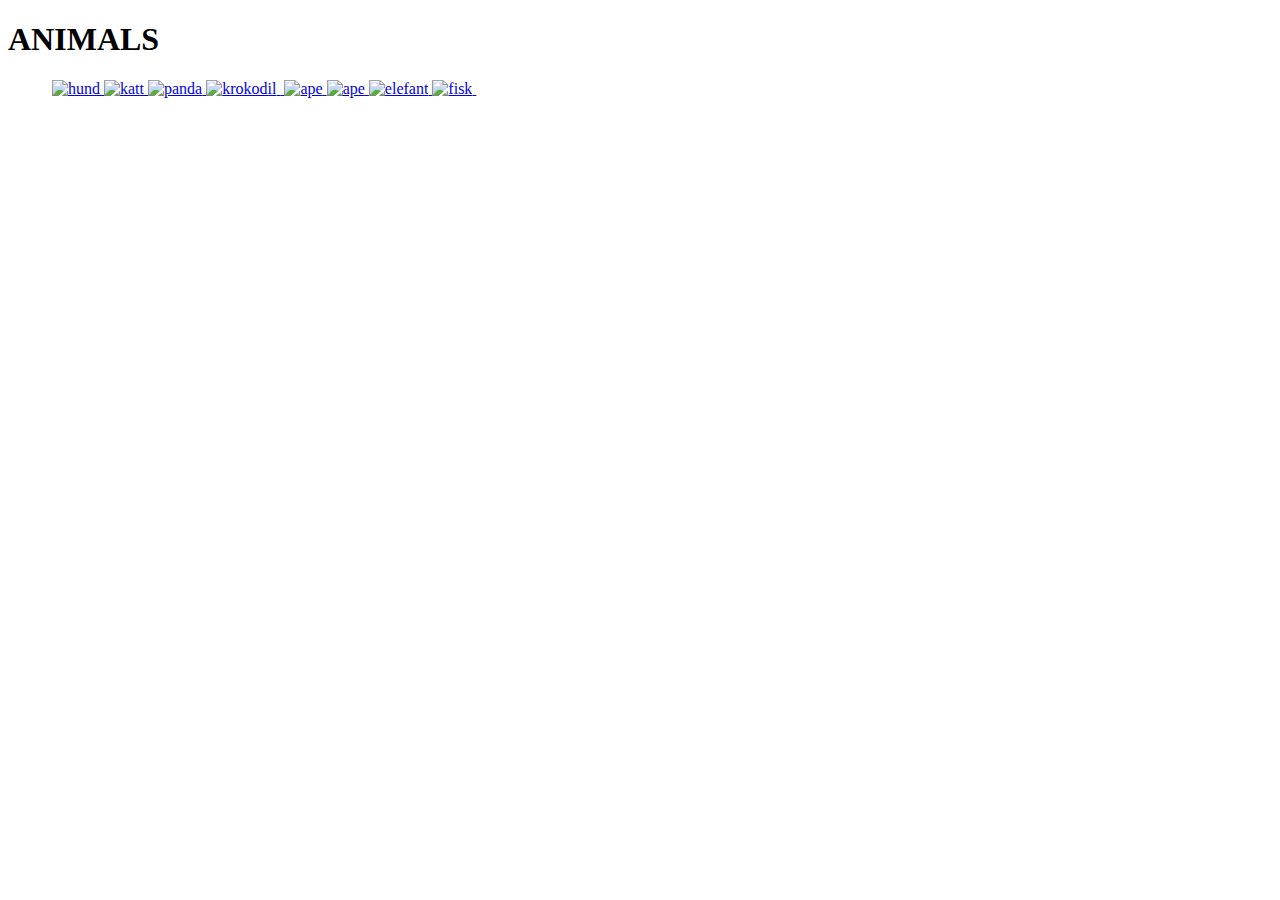
==== indy.html @ efad59f7 "scuffed" ====
<!DOCTYPE html>
<html lang="en">
<head>
    <meta charset="UTF-8">
    <meta name="viewport" content="width=device-width, initial-scale=1.0">
    <title>Oppgave 04.12</title>
    <link rel="stylesheet" href="style.css">
    <script src ="script.js"></script>
</head>
<body>
    <h1 class="overskrift">ANIMALS</h1> 

        <div id="hoved">
            <ul>

            <a id="dyr">
    <img src="" alt="">
</a>
<a id="hund" href="hund.html">
    <img src="hund.png" alt="hund">
</a>
<a id="katt" href="katt.html">
    <img src="katt.png" alt="katt">
</a>
<a id="panda" href="panda.html">
    <img src="panda.png" alt="panda">
</a>
<a id="krokodille" href="krokodil.html">
    <img src="https://akamai.vgc.no/v2/images/e9c89d9c-ba45-4e9c-9dd9-64e78febd878?fit=crop&format=auto&h=563&w=834&s=3c75e2ac8bf2f1349c82ffc040c4150d93d18aaf" alt="krokodil">
</a>
<a id="slange" href="slange.html">
    <img src="https://d189539ycils2q.cloudfront.net/media/catalog/product/1/4/14733-schleich-kobraslange.jpg" alt="">
</a>
<a id="hare" href="sirkel.html">
    <img src="hest.png" alt="ape">
</a>
<a id="gorilla" href="ape.html">
    <img src="ape.png" alt="ape">
</a>
<a id="elefant" href="elefant.html">
    <img src="elefant.png" alt="elefant">
</a>
<a id="tiger" href="fisk.html">
    <img src="fisk.png" alt="fisk">
</a>
<a id="hest" href="script.js">
    <img src="gorilla.png" alt=>

</a>

            </ul>
        </div>

    
</body>
</html>
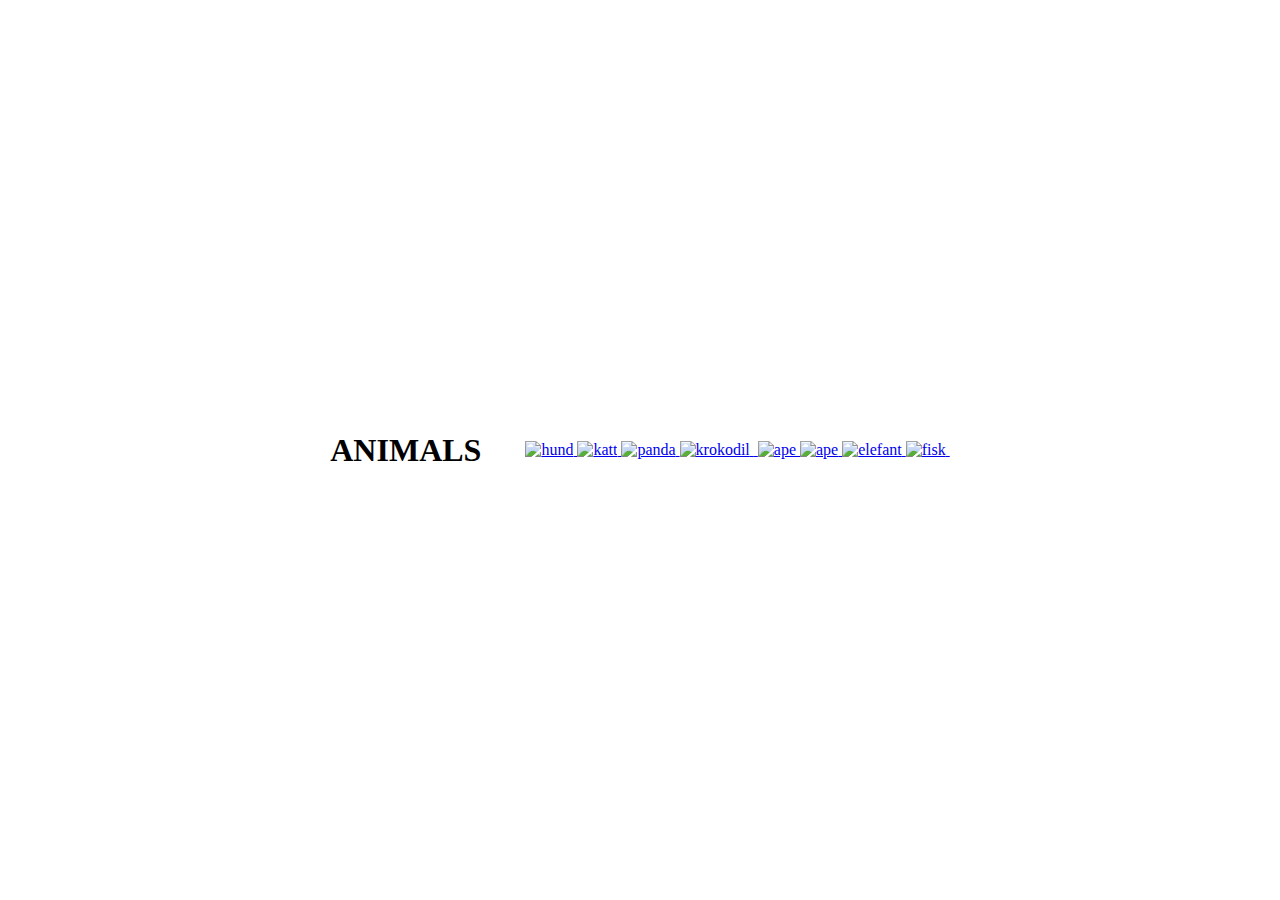
==== commit f84df026: "update getting somewhere" ====
--- a/indy.html
+++ b/indy.html
@@ -5,52 +5,47 @@
     <meta name="viewport" content="width=device-width, initial-scale=1.0">
     <title>Oppgave 04.12</title>
     <link rel="stylesheet" href="style.css">
-    <script src ="script.js"></script>
+    <script src="script.js" defer></script>
 </head>
 <body>
     <h1 class="overskrift">ANIMALS</h1> 
 
-        <div id="hoved">
-            <ul>
-
-            <a id="dyr">
-    <img src="" alt="">
-</a>
-<a id="hund" href="hund.html">
-    <img src="hund.png" alt="hund">
-</a>
-<a id="katt" href="katt.html">
-    <img src="katt.png" alt="katt">
-</a>
-<a id="panda" href="panda.html">
-    <img src="panda.png" alt="panda">
-</a>
-<a id="krokodille" href="krokodil.html">
-    <img src="https://akamai.vgc.no/v2/images/e9c89d9c-ba45-4e9c-9dd9-64e78febd878?fit=crop&format=auto&h=563&w=834&s=3c75e2ac8bf2f1349c82ffc040c4150d93d18aaf" alt="krokodil">
-</a>
-<a id="slange" href="slange.html">
-    <img src="https://d189539ycils2q.cloudfront.net/media/catalog/product/1/4/14733-schleich-kobraslange.jpg" alt="">
-</a>
-<a id="hare" href="sirkel.html">
-    <img src="hest.png" alt="ape">
-</a>
-<a id="gorilla" href="ape.html">
-    <img src="ape.png" alt="ape">
-</a>
-<a id="elefant" href="elefant.html">
-    <img src="elefant.png" alt="elefant">
-</a>
-<a id="tiger" href="fisk.html">
-    <img src="fisk.png" alt="fisk">
-</a>
-<a id="hest" href="script.js">
-    <img src="gorilla.png" alt=>
-
-</a>
-
-            </ul>
-        </div>
-
-    
+    <div id="hoved">
+        <ul>
+            <a id="dyr" onclick="showNextImage()">
+                <img id="dyrBilde" src="image1.jpg" alt="">
+            </a>
+            <a id="hund" href="hund.html">
+                <img src="hund.png" alt="hund">
+            </a>
+            <a id="katt" href="katt.html">
+                <img src="katt.png" alt="katt">
+            </a>
+            <a id="panda" href="panda.html">
+                <img src="panda.png" alt="panda">
+            </a>
+            <a id="krokodille" href="krokodil.html">
+                <img src="https://akamai.vgc.no/v2/images/e9c89d9c-ba45-4e9c-9dd9-64e78febd878?fit=crop&format=auto&h=563&w=834&s=3c75e2ac8bf2f1349c82ffc040c4150d93d18aaf" alt="krokodil">
+            </a>
+            <a id="slange" href="slange.html">
+                <img src="https://d189539ycils2q.cloudfront.net/media/catalog/product/1/4/14733-schleich-kobraslange.jpg" alt="">
+            </a>
+            <a id="hare" href="sirkel.html">
+                <img src="hest.png" alt="ape">
+            </a>
+            <a id="gorilla" href="ape.html">
+                <img src="ape.png" alt="ape">
+            </a>
+            <a id="elefant" href="elefant.html">
+                <img src="elefant.png" alt="elefant">
+            </a>
+            <a id="tiger" href="fisk.html">
+                <img src="fisk.png" alt="fisk">
+            </a>
+            <a id="hest" href="script.js">
+                <img src="gorilla.png" alt="">
+            </a>
+        </ul>
+    </div>
 </body>
-</html>+</html>
--- a/style.css
+++ b/style.css
@@ -0,0 +1,11 @@
+body {
+    display: flex;
+    justify-content: center;
+    align-items: center;
+    height: 100vh;
+    margin: 0;
+}
+
+#dyr {
+    cursor: pointer;
+}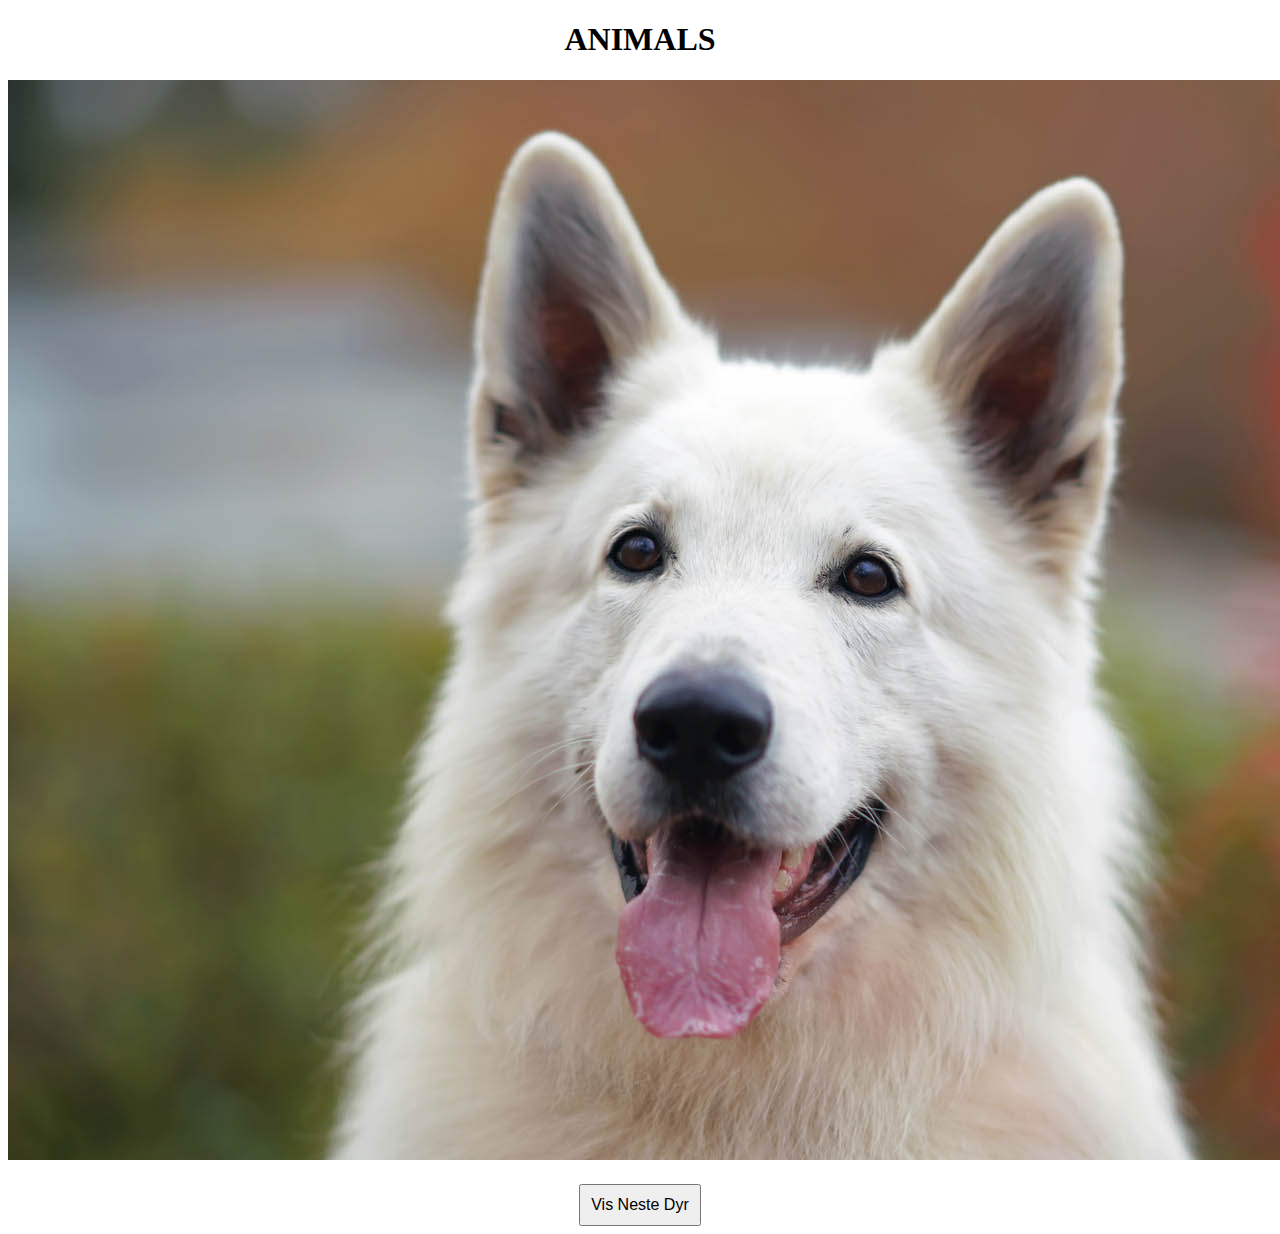
==== commit b1882b4e: "total makeover" ====
--- a/indy.html
+++ b/indy.html
@@ -11,41 +11,10 @@
     <h1 class="overskrift">ANIMALS</h1> 
 
     <div id="hoved">
-        <ul>
-            <a id="dyr" onclick="showNextImage()">
-                <img id="dyrBilde" src="image1.jpg" alt="">
-            </a>
-            <a id="hund" href="hund.html">
-                <img src="hund.png" alt="hund">
-            </a>
-            <a id="katt" href="katt.html">
-                <img src="katt.png" alt="katt">
-            </a>
-            <a id="panda" href="panda.html">
-                <img src="panda.png" alt="panda">
-            </a>
-            <a id="krokodille" href="krokodil.html">
-                <img src="https://akamai.vgc.no/v2/images/e9c89d9c-ba45-4e9c-9dd9-64e78febd878?fit=crop&format=auto&h=563&w=834&s=3c75e2ac8bf2f1349c82ffc040c4150d93d18aaf" alt="krokodil">
-            </a>
-            <a id="slange" href="slange.html">
-                <img src="https://d189539ycils2q.cloudfront.net/media/catalog/product/1/4/14733-schleich-kobraslange.jpg" alt="">
-            </a>
-            <a id="hare" href="sirkel.html">
-                <img src="hest.png" alt="ape">
-            </a>
-            <a id="gorilla" href="ape.html">
-                <img src="ape.png" alt="ape">
-            </a>
-            <a id="elefant" href="elefant.html">
-                <img src="elefant.png" alt="elefant">
-            </a>
-            <a id="tiger" href="fisk.html">
-                <img src="fisk.png" alt="fisk">
-            </a>
-            <a id="hest" href="script.js">
-                <img src="gorilla.png" alt="">
-            </a>
-        </ul>
+        <div id="bildeContainer">
+            <img id="dyrBilde" src="bilder/hund.png">
+        </div>
+        <button onclick="showNextImage()">Vis Neste Dyr</button>
     </div>
 </body>
 </html>
--- a/style.css
+++ b/style.css
@@ -1,11 +1,20 @@
-body {
-    display: flex;
-    justify-content: center;
-    align-items: center;
-    height: 100vh;
-    margin: 0;
+/* Your existing styles, if any */
+
+#hoved {
+    text-align: center;
 }
 
-#dyr {
+#bildeContainer {
+    margin-bottom: 20px;
+}
+
+button {
+    font-size: 16px;
+    padding: 10px;
     cursor: pointer;
+}
+
+h1
+{
+    text-align: center;
 }